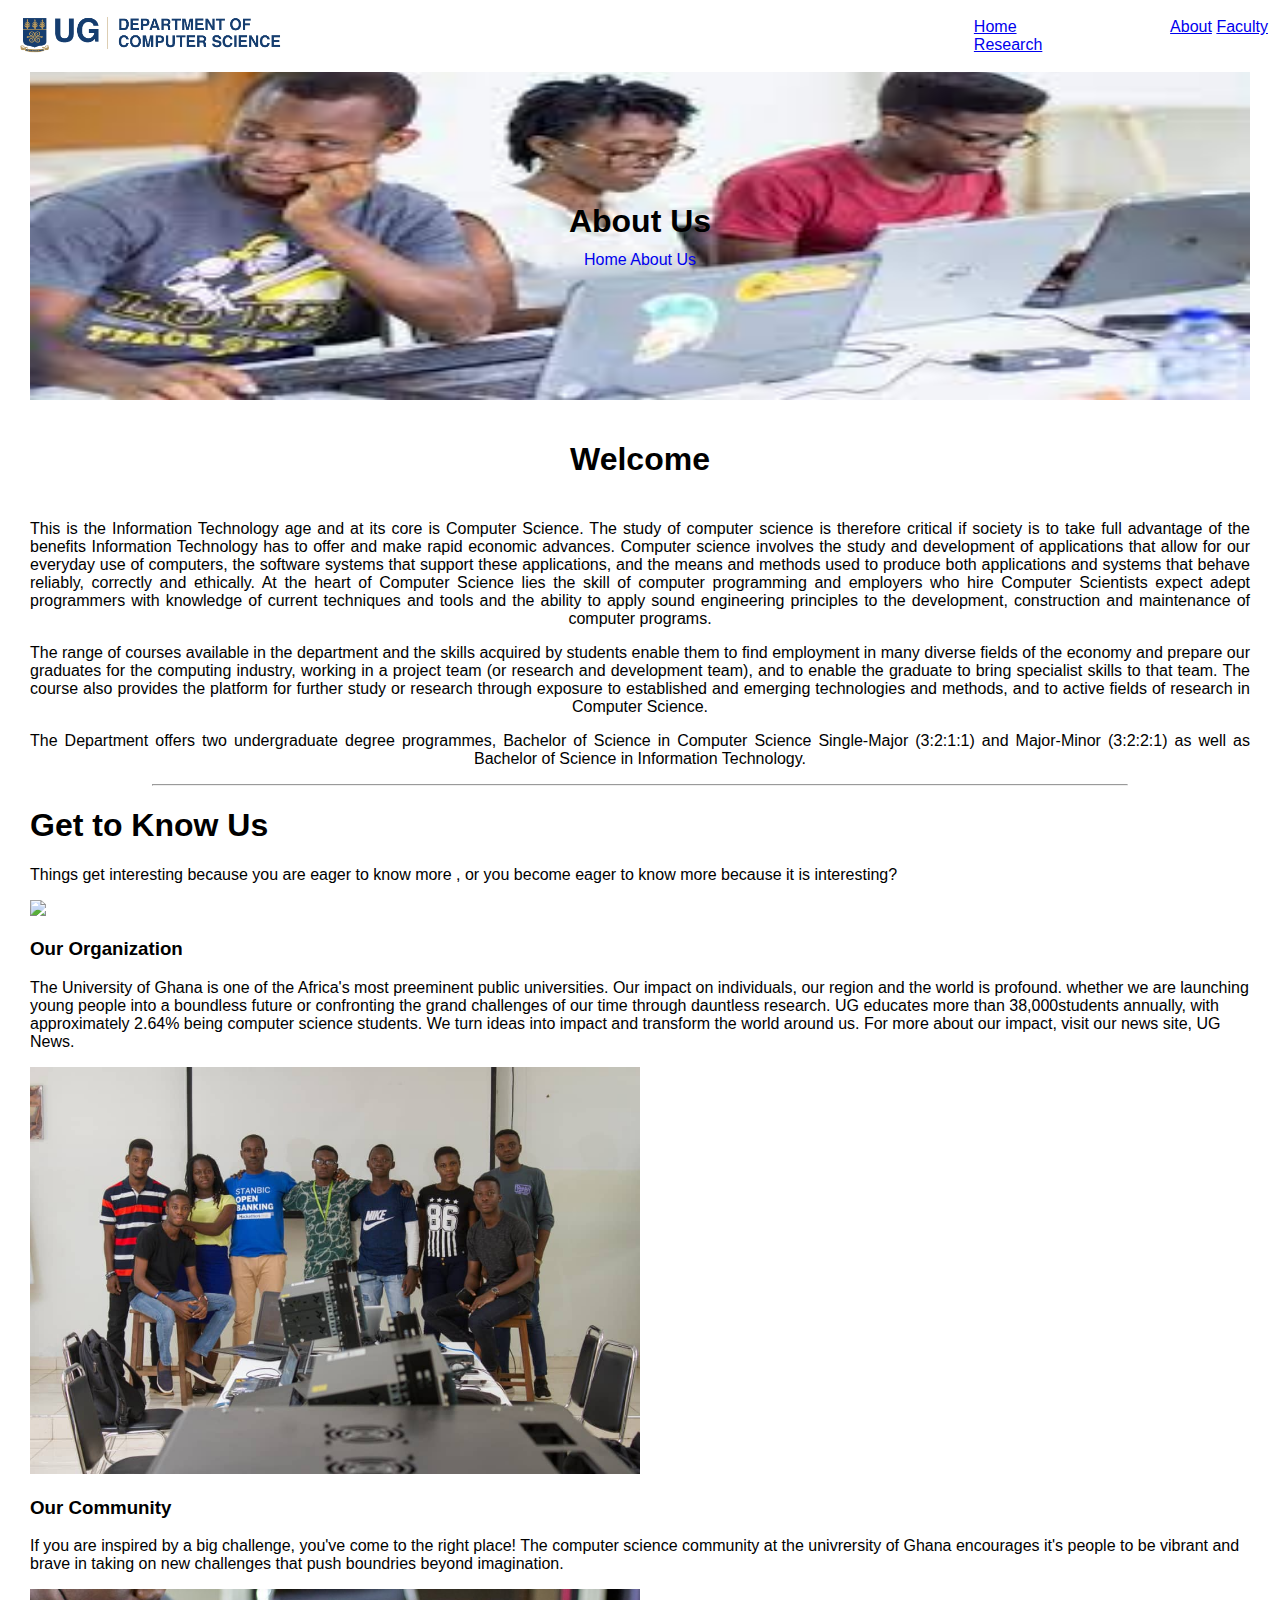
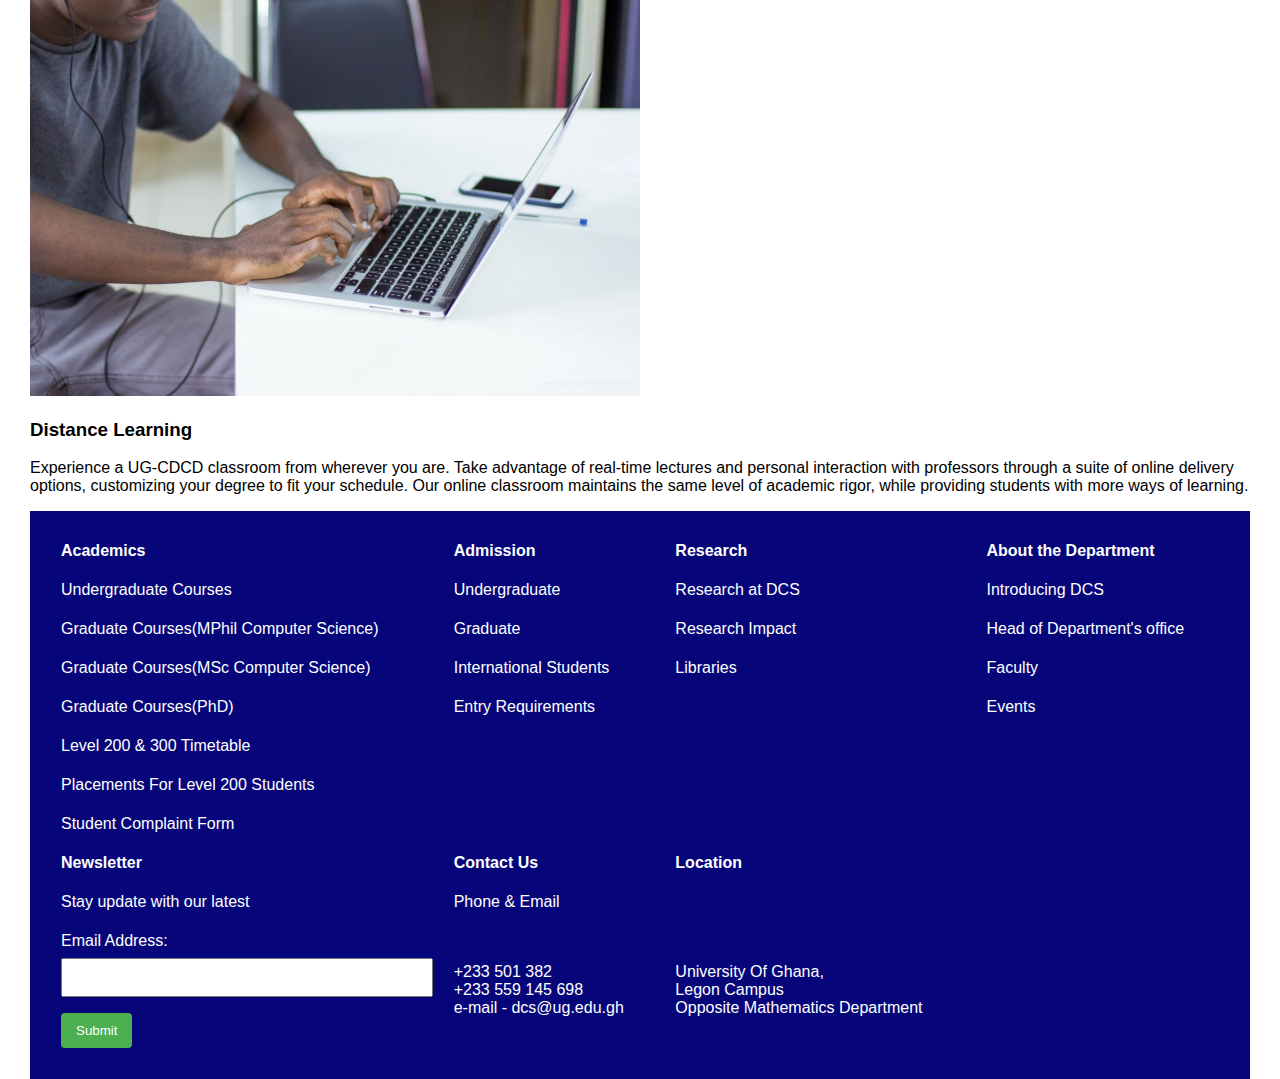
==== About/about.html @ 9b2668a4 "Initial commit to git hub" ====
<!DOCTYPE html>
<html lang="en">
<head>
    <meta charset="UTF-8">
    <meta name="viewport" content="width=device-width, initial-scale=1.0">
    <title>about</title>
    <link rel="stylesheet" href="about.css">
</head>
<body>
    <header>
        <div>
        <img src="comScience_logo.png" width="30%">
        </div>
        <div>
        <a href="/home/index.html" class="margin-left">Home</a>
        <a href="/home/index.html">About</a>
        <a href="/home/index.html">Faculty</a>
        <a href="/home/index.html">Research</a>
        </div>
    </header>
    <div id="div">
        <img src="download.jpeg" height="400px">
        <h1>About Us</h1>
        <p>
            <a href="home.html">Home</a>
            <span></span>
            <a href="about.html">About Us </a>
        </p>
    </div>
    <div>
        <h1 style="text-align: center;padding: 20px;">Welcome</h1>
        <p style="text-align: justify;text-align-last:center;">
            This is the Information Technology age and at its core is Computer Science. The study of computer science is therefore critical if society is to take full advantage of the benefits 
            Information Technology has to offer and make rapid economic advances. Computer science involves the study and development of applications that allow for our everyday use of computers, 
            the software systems that support these applications, and the means and methods used to produce both applications and systems that behave reliably,
             correctly and ethically. At the heart of Computer Science lies the skill of computer programming and employers who hire Computer Scientists expect adept programmers with 
             knowledge of current techniques and tools and the ability to apply sound engineering principles to the development, construction and maintenance of computer programs. 
        </p>
        <p style="text-align: justify;text-align-last:center;">
            The range of courses available in the department and the skills acquired by students enable them to find employment in many diverse
            fields of the economy and prepare our graduates for the computing industry, working in a project 
            team (or research and development team), and to enable the graduate to bring specialist skills to that
            team. The course also provides the platform for further study or research through exposure to established and emerging
             technologies and methods, and to active fields of research in Computer Science.
        </p>
        <p style="text-align: justify;text-align-last:center;">
            The Department offers two undergraduate degree programmes, Bachelor of Science in Computer Science
            Single-Major (3:2:1:1) and Major-Minor (3:2:2:1) as well as Bachelor of
            Science in Information Technology.
        </p>
        <hr style="margin-right: 10%;margin-left: 10%;">
    </div>
    <div>
    <h1>Get to Know Us</h1>
    <p>
        Things get interesting because you are
        eager to know more , or you become eager to know more because it is interesting?
    </p>
    </div>
    <section id="KnowUs">
        <div>
            <img src="g4.jpg" width="50%">
            <h3>
                Our Organization
            </h3>
            <p>
                The University of Ghana is one of the Africa's most preeminent public universities.
                Our impact on individuals, our region and the world is profound. whether we are launching young
                 people into a boundless future or confronting the grand challenges of our time through dauntless research.
                  UG educates more than 38,000students annually, with approximately 2.64% being computer science students. We turn ideas
                into impact and transform the world around us. For more about our impact, 
                visit our news site, UG News.
            </p>
        </div>
        <div>
            <img src="PHOTO-2019-03-04-14-42-37.jpg" width="50%" style="text-align: right;">
            <h3>
                Our Community
            </h3>
            <p>
                If you are inspired by a big challenge, you've come to the right place! 
                The computer science community at the univrersity of Ghana encourages it's 
                people to be vibrant and brave in taking on new challenges that push boundries beyond imagination.
            </p>
        </div>
        <div>
            <img src="PHOTO-2019-03-04-14-45-13 2.jpg" width="50%">
            <h3>
                Distance Learning
            </h3>
            <p>
                Experience a UG-CDCD classroom from wherever you are. Take advantage of real-time lectures and 
                personal interaction with professors through a suite of online delivery options, customizing your degree to fit your schedule.
                Our online classroom maintains the same level of academic rigor, while providing students with more ways of learning.
            </p>
        </div>
    </section>
    <table width="100%" height="50%" cellspacing="1" cellpadding="10"  class="container">
        <tr>
            <th>Academics</th>
            <th>Admission</th>
            <th>Research</th>
            <th>About the Department</th>
        </tr>
        <tr>
            <td>Undergraduate Courses</td>
            <td>Undergraduate</td>
            <td>Research at DCS</td>
            <td>Introducing DCS</td>
        </tr>
        <tr>
            <td>Graduate Courses(MPhil Computer Science)</td>
            <td>Graduate</td>
            <td>Research Impact</td>
            <td>Head of Department's office</td>
        </tr>
        <tr>
            <td>Graduate Courses(MSc Computer Science)</td>
            <td>International Students</td>
            <td>Libraries</td>
            <td>Faculty</td>
        </tr>
        <tr>
            <td>Graduate Courses(PhD)</td>
            <td>Entry Requirements</td>
            <td></td>
            <td>Events</td>
        </tr>
        <tr>
            <td>Level 200 & 300 Timetable</td>
        </tr>
        <tr>
            <td>Placements For Level 200 Students</td>
        </tr>
        <tr>
            <td>Student Complaint Form</td>
        </tr>
        <tr>
            <th>Newsletter</th>
            <th>Contact Us</th>
            <th>Location</th>
        </tr>
        <tr>
            <td>Stay update with our latest</td>
            <td>Phone & Email</td>
            <td></td>
            <td></td>
        </tr>
        <tr>
            <td>
                <form>
                    <label for="email">Email Address:</label>
                    <input type="email" id="email" name="email" required>
                    <button type="submit">Submit</button>
                </form>
            </td>
            <td> 
                +233 501 382 <br>
                 +233 559 145 698<br>
                e-mail - dcs@ug.edu.gh
            </td>
            <td>University Of Ghana,<br> Legon Campus<br>
                Opposite Mathematics Department</td>
        </tr>
    </table>
</body>
</html>
---- About/about.css ----
body{
    font-family: Arial, Helvetica, sans-serif;
    margin: 0;
    padding: 0;
    margin-right:30px;
    margin-left: 30px;

}
header {
    position: fixed;
    top: 0;
    left: 0;
    width: 100%;
    padding: 10px;
    display: flex;
    justify-content: space-between;
    align-items: center;
    z-index: 1000; 
    margin-bottom: 30px;
    background-color: white;
}

header img {
    width: 30%;
    margin-right: 10px;
}

.margin-left{
    margin-right:150px;
}


#div {
    position: relative;
    text-align: center;
}

#div img {
    width: 100%;
    display: block;
}

#div h1 {
    position: absolute;
    top: 50%;
    left: 50%;
    transform: translate(-50%, -50%);
    margin-bottom: 50px;
}

#div p {
    position: absolute;
    top: 65%;
    left: 50%;
    transform: translate(-50%, -50%);
    margin: 0;
}

#div a {
    text-decoration: none;
}

#div a:hover {
    border-bottom: 1px solid white;
}

#KnowUs{
    position: relative;
    margin: 0;
}

.container{
    background-color: rgb(6, 6, 122);
    padding: 20px;
    color: white;
    text-align: left;
}
label {
    display: block;
    margin-bottom: 8px;
}

input {
    width: 100%;
    padding: 10px;
    margin-bottom: 16px;
    box-sizing: border-box;
}

button {
    background-color: #4CAF50;
    color: white;
    padding: 10px 15px;
    border: none;
    border-radius: 4px;
    cursor: pointer;
}
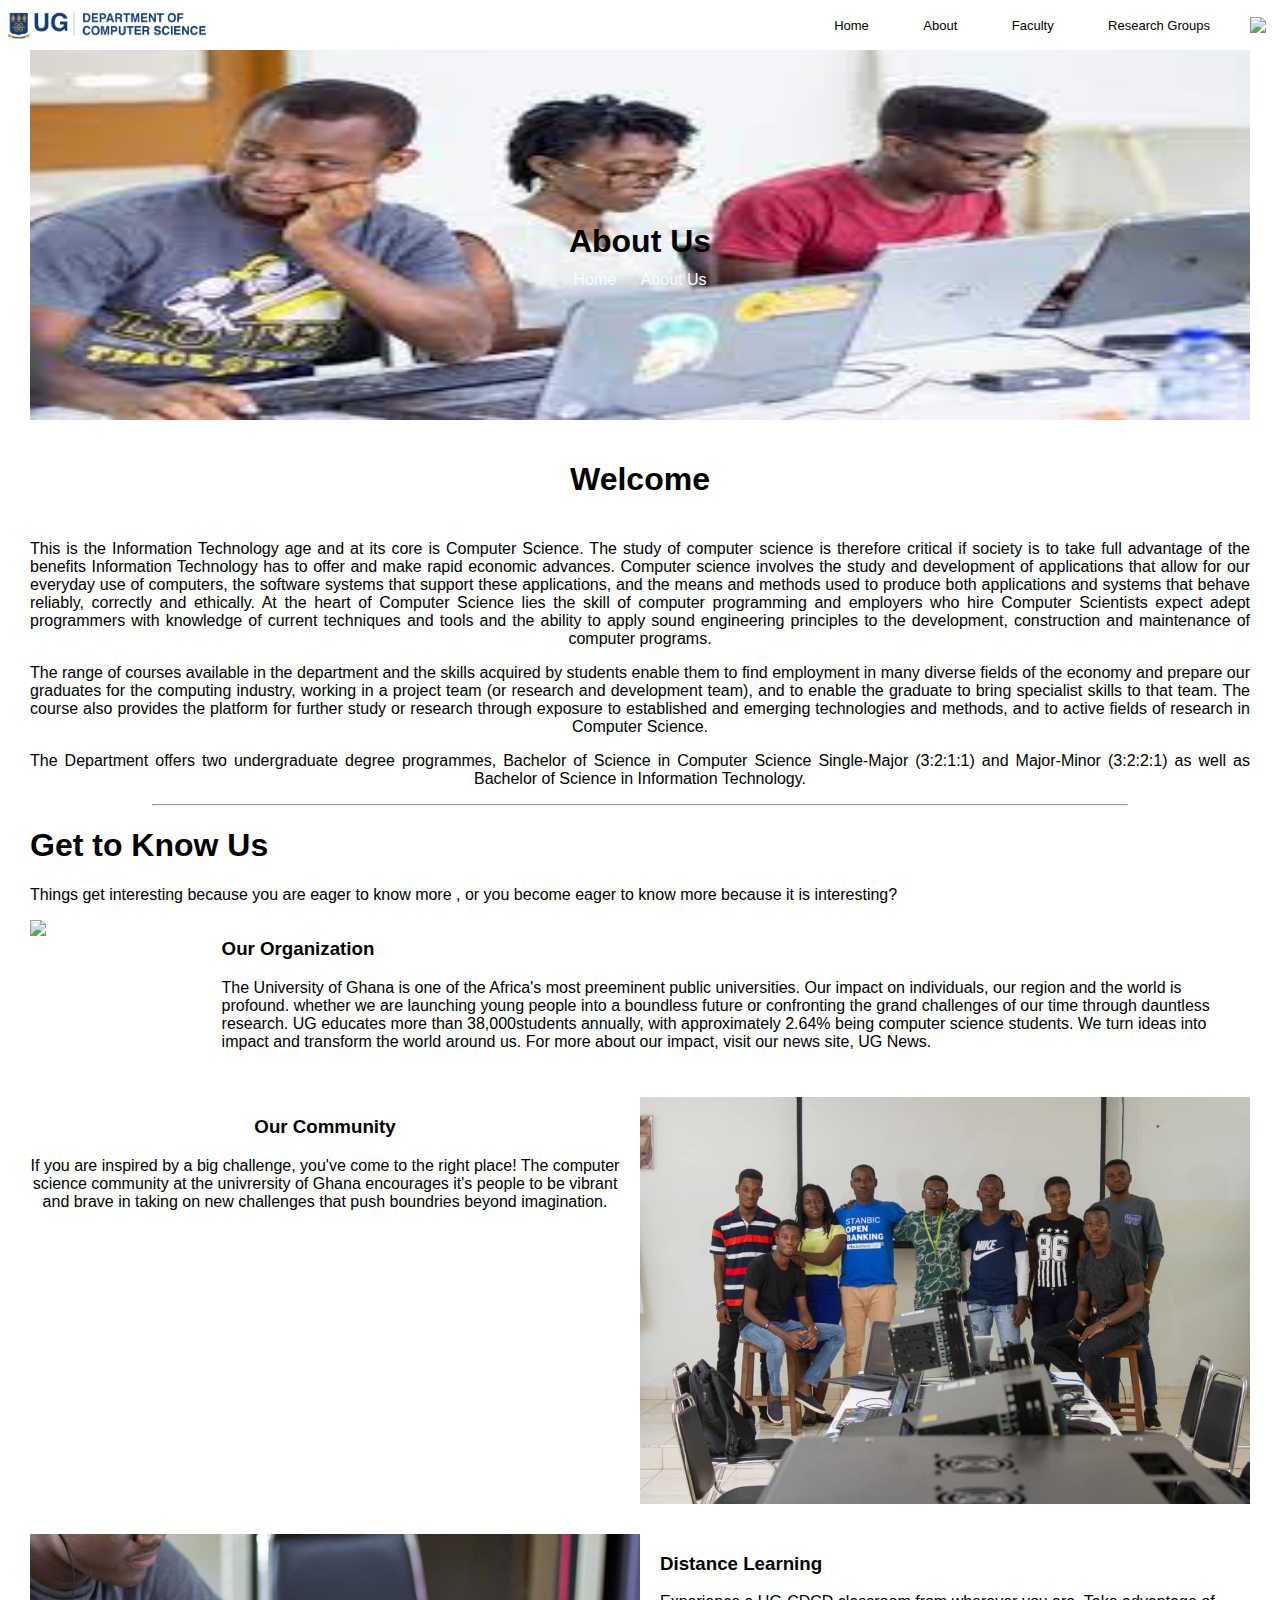
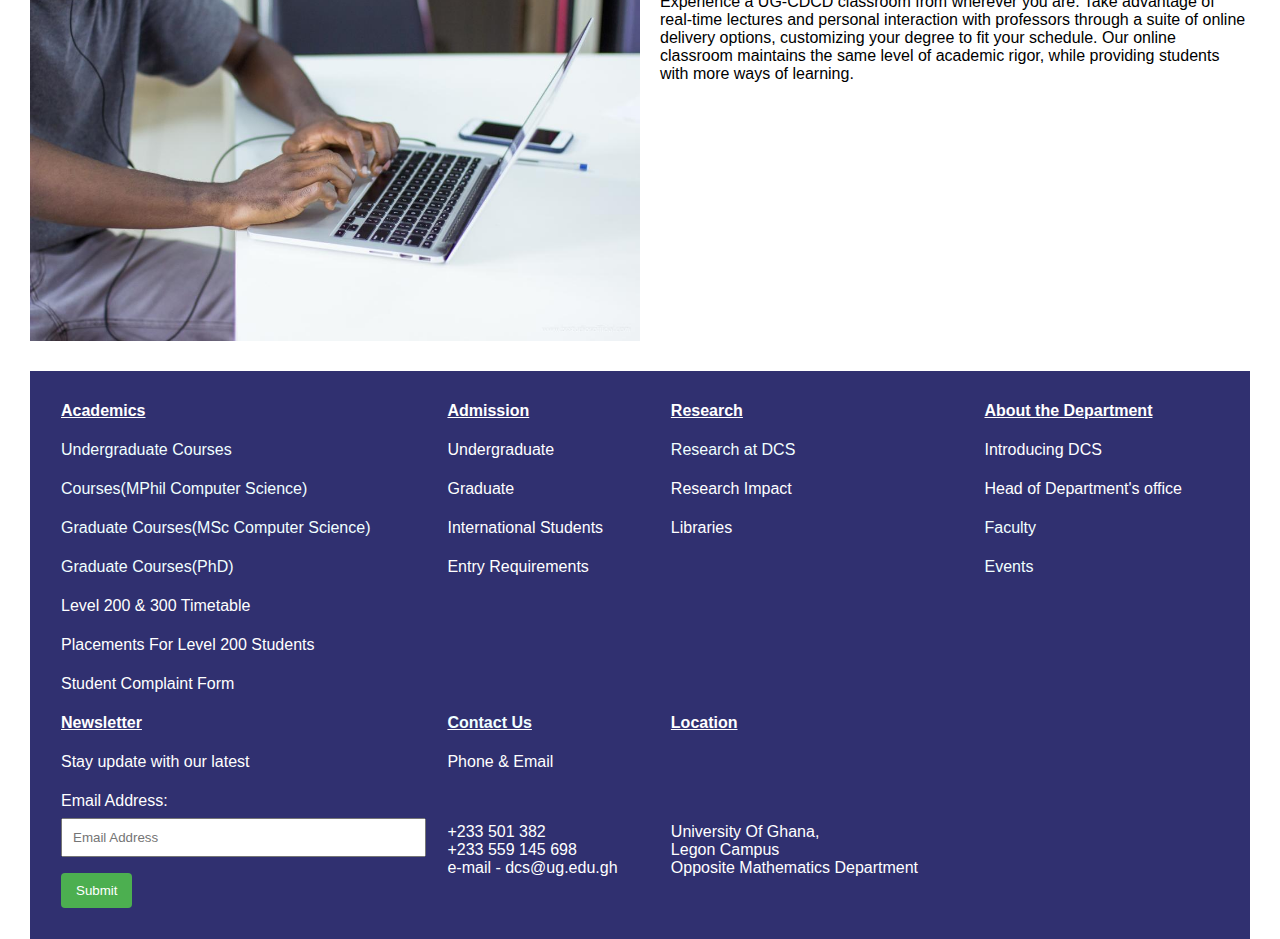
==== commit 98b89362: "changed header and footer content added space between text on the image" ====
--- a/About/about.html
+++ b/About/about.html
@@ -7,23 +7,27 @@
     <link rel="stylesheet" href="about.css">
 </head>
 <body>
-    <header>
-        <div>
-        <img src="comScience_logo.png" width="30%">
-        </div>
-        <div>
-        <a href="/home/index.html" class="margin-left">Home</a>
-        <a href="/home/index.html">About</a>
-        <a href="/home/index.html">Faculty</a>
-        <a href="/home/index.html">Research</a>
+    <header class="container-header">
+        <div class="navbar">
+            <img src="comScience_logo.png" class="logo">
+            <nav>
+                <ul>
+                    <li><a href="/11288153_DCIT205/home/index.html">Home</a></li>
+                    <li><a href="/11288153_DCIT205/About/about.html">About</a></li>
+                    <li><a href="/11288153_DCIT205/faculty/faculty.html">Faculty</a></li>
+                    <li><a href="/11288153_DCIT205/research groups/research groups.html">Research Groups</a></li>
+                </ul>
+            </nav>
+            <img src="images.png" class="menu-icon">
         </div>
     </header>
+    <main style="margin-top: 20px;">
     <div id="div">
         <img src="download.jpeg" height="400px">
         <h1>About Us</h1>
         <p>
             <a href="home.html">Home</a>
-            <span></span>
+            <span style="margin-right: 20px;"></span>
             <a href="about.html">About Us </a>
         </p>
     </div>
@@ -58,110 +62,113 @@
     </p>
     </div>
     <section id="KnowUs">
-        <div>
-            <img src="g4.jpg" width="50%">
-            <h3>
-                Our Organization
-            </h3>
-            <p>
+        <div class="images-text">
+            <img src="g4.jpg" width="50%" style="margin-right: 20px;">
+            <div>
+                <h3>Our Organization</h3>
+                <p>
                 The University of Ghana is one of the Africa's most preeminent public universities.
                 Our impact on individuals, our region and the world is profound. whether we are launching young
                  people into a boundless future or confronting the grand challenges of our time through dauntless research.
                   UG educates more than 38,000students annually, with approximately 2.64% being computer science students. We turn ideas
                 into impact and transform the world around us. For more about our impact, 
                 visit our news site, UG News.
-            </p>
+                </p>
+            </div>
         </div>
-        <div>
-            <img src="PHOTO-2019-03-04-14-42-37.jpg" width="50%" style="text-align: right;">
-            <h3>
-                Our Community
-            </h3>
+        <div class="images-text">
+            <div style="text-align: center;">
+            <h3>Our Community</h3>
             <p>
                 If you are inspired by a big challenge, you've come to the right place! 
                 The computer science community at the univrersity of Ghana encourages it's 
                 people to be vibrant and brave in taking on new challenges that push boundries beyond imagination.
             </p>
+            </div>
+                <img src="PHOTO-2019-03-04-14-42-37.jpg" width="50%" style="margin-left: 20px;">
         </div>
-        <div>
-            <img src="PHOTO-2019-03-04-14-45-13 2.jpg" width="50%">
-            <h3>
-                Distance Learning
-            </h3>
+        <div class="images-text">
+            <img src="PHOTO-2019-03-04-14-45-13 2.jpg" width="50%" style="margin-right: 20px;">
+            <div>
+            <h3>Distance Learning</h3>
             <p>
                 Experience a UG-CDCD classroom from wherever you are. Take advantage of real-time lectures and 
                 personal interaction with professors through a suite of online delivery options, customizing your degree to fit your schedule.
                 Our online classroom maintains the same level of academic rigor, while providing students with more ways of learning.
             </p>
+            </div>
         </div>
     </section>
-    <table width="100%" height="50%" cellspacing="1" cellpadding="10"  class="container">
-        <tr>
-            <th>Academics</th>
-            <th>Admission</th>
-            <th>Research</th>
-            <th>About the Department</th>
-        </tr>
-        <tr>
-            <td>Undergraduate Courses</td>
-            <td>Undergraduate</td>
-            <td>Research at DCS</td>
-            <td>Introducing DCS</td>
-        </tr>
-        <tr>
-            <td>Graduate Courses(MPhil Computer Science)</td>
-            <td>Graduate</td>
-            <td>Research Impact</td>
-            <td>Head of Department's office</td>
-        </tr>
-        <tr>
-            <td>Graduate Courses(MSc Computer Science)</td>
-            <td>International Students</td>
-            <td>Libraries</td>
-            <td>Faculty</td>
-        </tr>
-        <tr>
-            <td>Graduate Courses(PhD)</td>
-            <td>Entry Requirements</td>
-            <td></td>
-            <td>Events</td>
-        </tr>
-        <tr>
-            <td>Level 200 & 300 Timetable</td>
-        </tr>
-        <tr>
-            <td>Placements For Level 200 Students</td>
-        </tr>
-        <tr>
-            <td>Student Complaint Form</td>
-        </tr>
-        <tr>
-            <th>Newsletter</th>
-            <th>Contact Us</th>
-            <th>Location</th>
-        </tr>
-        <tr>
-            <td>Stay update with our latest</td>
-            <td>Phone & Email</td>
-            <td></td>
-            <td></td>
-        </tr>
-        <tr>
-            <td>
-                <form>
-                    <label for="email">Email Address:</label>
-                    <input type="email" id="email" name="email" required>
-                    <button type="submit">Submit</button>
-                </form>
-            </td>
-            <td> 
-                +233 501 382 <br>
-                 +233 559 145 698<br>
-                e-mail - dcs@ug.edu.gh
-            </td>
-            <td>University Of Ghana,<br> Legon Campus<br>
-                Opposite Mathematics Department</td>
-        </tr>
-    </table>
+    </main>
+    <footer>
+        <table width="100%" height="50%" cellspacing="1" cellpadding="10"  class="container">
+            <tr>
+                <th><u>Academics</u></th>
+                <th><u>Admission</u></th>
+                <th><u>Research</u></th>
+                <th><u>About the Department</u></th>
+            </tr>
+            <tr>
+                <td><a href="/11288153_DCIT205/Undegraduate programs/Undegraduate programs.html">Undergraduate Courses</a></td>
+                <td>Undergraduate</td>
+                <td><a href="/11288153_DCIT205/research groups/research groups.html">Research at DCS</a></td>
+                <td>Introducing DCS</td>
+            </tr>
+            <tr>
+                <td><a href="/11288153_DCIT205/Msc programmes/msc.html">Courses(MPhil Computer Science)</a></td>
+                <td>Graduate</td>
+                <td>Research Impact</td>
+                <td>Head of Department's office</td>
+            </tr>
+            <tr>
+                <td><a href="/11288153_DCIT205/Msc programmes/msc.html">Graduate Courses(MSc Computer Science)</a></td>
+                <td>International Students</td>
+                <td>Libraries</td>
+                <td><a href="/11288153_DCIT205/faculty/faculty.html">Faculty</a></td>
+            </tr>
+            <tr>
+                <td><a href="/11288153_DCIT205/Phd programmes/phd.html">Graduate Courses(PhD)</a></td>
+                <td>Entry Requirements</td>
+                <td></td>
+                <td><a href="/11288153_DCIT205/events/events.html">Events</a></td>
+            </tr>
+            <tr>
+                <td>Level 200 & 300 Timetable</td>
+            </tr>
+            <tr>
+                <td>Placements For Level 200 Students</td>
+            </tr>
+            <tr>
+                <td>Student Complaint Form</td>
+            </tr>
+            <tr>
+                <th><u>Newsletter</u></th>
+                <th><u><a href="/11288153_DCIT205/Contact/contact.html">Contact Us</a></u></th>
+                <th><u>Location</u></th>
+            </tr>
+            <tr>
+                <td>Stay update with our latest</td>
+                <td>Phone & Email</td>
+                <td></td>
+                <td></td>
+            </tr>
+            <tr>
+                <td>
+                    <form>
+                        <label for="email">Email Address:</label>
+                        <input type="email" id="email" name="email" placeholder="Email Address" required>
+                        <button type="submit" class="button">Submit</button>
+                    </form>
+                </td>
+                <td> 
+                    +233 501 382 <br>
+                     +233 559 145 698<br>
+                    e-mail - dcs@ug.edu.gh
+                </td>
+                <td>University Of Ghana,<br> Legon Campus<br>
+                    Opposite Mathematics Department</td>
+            </tr>
+        </table>
+    </footer>
 </body>
 </html>--- a/About/about.css
+++ b/About/about.css
@@ -6,29 +6,44 @@
     margin-left: 30px;
 
 }
-header {
+.container-header{
     position: fixed;
     top: 0;
     left: 0;
     width: 100%;
-    padding: 10px;
+    box-sizing: border-box;
+    background-color: white;
+    z-index: 1000;
+    margin-bottom: 30px;
+}
+.navbar{
+    height: 12%;
     display: flex;
-    justify-content: space-between;
     align-items: center;
-    z-index: 1000; 
-    margin-bottom: 30px;
-    background-color: white;
 }
 
-header img {
-    width: 30%;
-    margin-right: 10px;
+.logo{
+    width: 220px;
+    cursor: pointer;
 }
-
-.margin-left{
-    margin-right:150px;
+.menu-icon{
+    width: 30px;cursor: pointer;
+    margin-left: 40px;
 }
-
+nav{
+    flex: 1;
+    text-align: right;
+}
+nav ul li{
+    list-style: none;
+    display: inline-block;
+    margin-left: 50px;
+}
+nav ul li a{
+    text-decoration: none;
+    color: black;
+    font-size: 13px;
+}
 
 #div {
     position: relative;
@@ -70,7 +85,7 @@
 }
 
 .container{
-    background-color: rgb(6, 6, 122);
+    background-color: rgb(48, 48, 112);
     padding: 20px;
     color: white;
     text-align: left;
@@ -87,11 +102,24 @@
     box-sizing: border-box;
 }
 
-button {
+.button {
     background-color: #4CAF50;
     color: white;
     padding: 10px 15px;
     border: none;
     border-radius: 4px;
     cursor: pointer;
-}+}
+a{
+    text-decoration: none;
+    color: azure;
+}
+a:hover{
+    color: burlywood;
+}
+.images-text{
+    display: flex;
+    justify-content: space-around;
+    align-content: center;
+    margin-bottom: 30px;
+}
